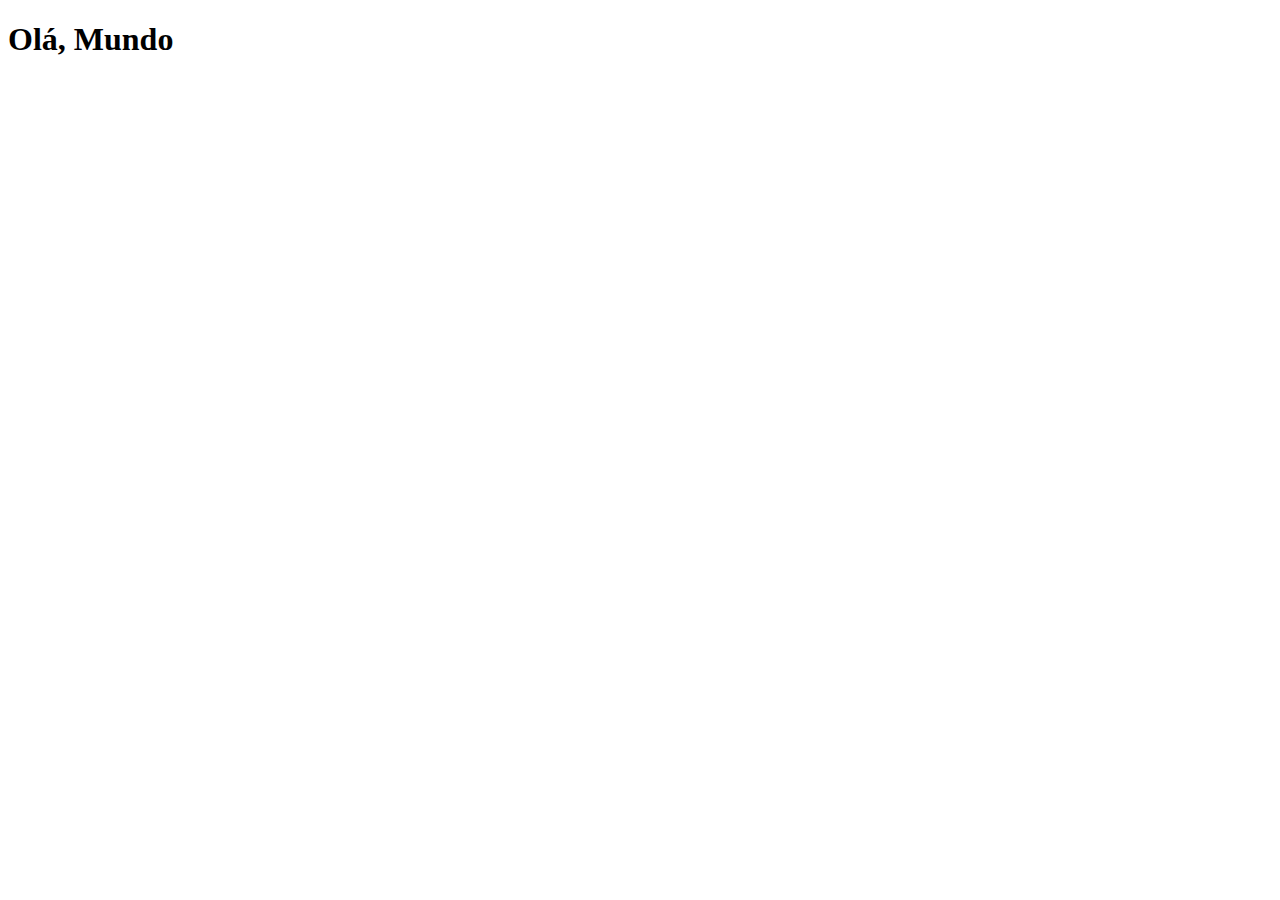
==== index.html @ 0822b2c0 "Create index.html" ====
<!DOCTYPE html>
<html lang="pt-br">
<head>
    <meta charset="UTF-8">
    <meta name="viewport" content="width=device-width, initial-scale=1.0">
    <link rel="shortcut icon" href="favicon.ico" type="image/x-icon">
    <title>Projeto Redes Sociais</title>
</head>
<body>
    <h1>Olá, Mundo</h1>
</body>
</html>
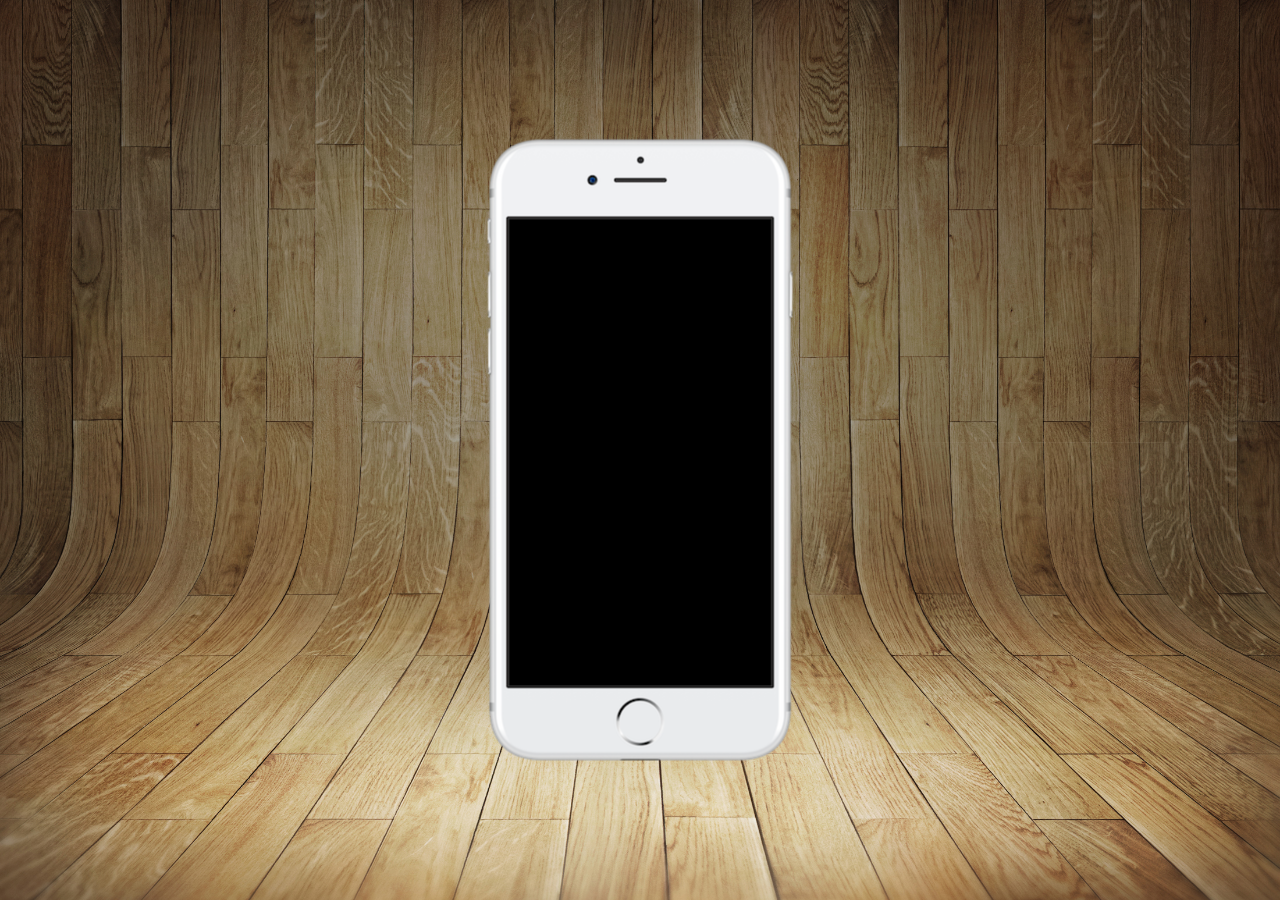
==== commit e077bc19: "inserindo estilos" ====
--- a/index.html
+++ b/index.html
@@ -4,9 +4,17 @@
     <meta charset="UTF-8">
     <meta name="viewport" content="width=device-width, initial-scale=1.0">
     <link rel="shortcut icon" href="favicon.ico" type="image/x-icon">
+    <link rel="stylesheet" href="estilos/style.css">
     <title>Projeto Redes Sociais</title>
 </head>
 <body>
-    <h1>Olá, Mundo</h1>
+    <main>
+        <section id="telefone">
+
+        </section>
+        <section id="redes sociais">
+
+        </section>
+    </main>
 </body>
 </html>--- a/estilos/style.css
+++ b/estilos/style.css
@@ -0,0 +1,35 @@
+@charset "UTF-8";
+
+* {
+    margin: 0px;
+    padding: 0px;
+    font-family: Arial, Helvetica, sans-serif;
+}
+
+html, body {
+    height: 100vh;
+    width: 100vw;
+    background-color: black;
+}
+
+body {
+    background: url("../imagens/fundo-madeira.jpg") no-repeat top center;
+    background-size: cover;
+    background-attachment: fixed;
+}
+main {
+    position: relative;
+    height: 100vh;
+}
+
+section#telefone {
+    position: absolute;
+    top: 50%;
+    left: 50%;
+    transform: translate(-50%, -50%);
+    
+    height: 627px;
+    width: 311px;
+    background: url("../imagens/frame-iphone.png") no-repeat;
+    
+}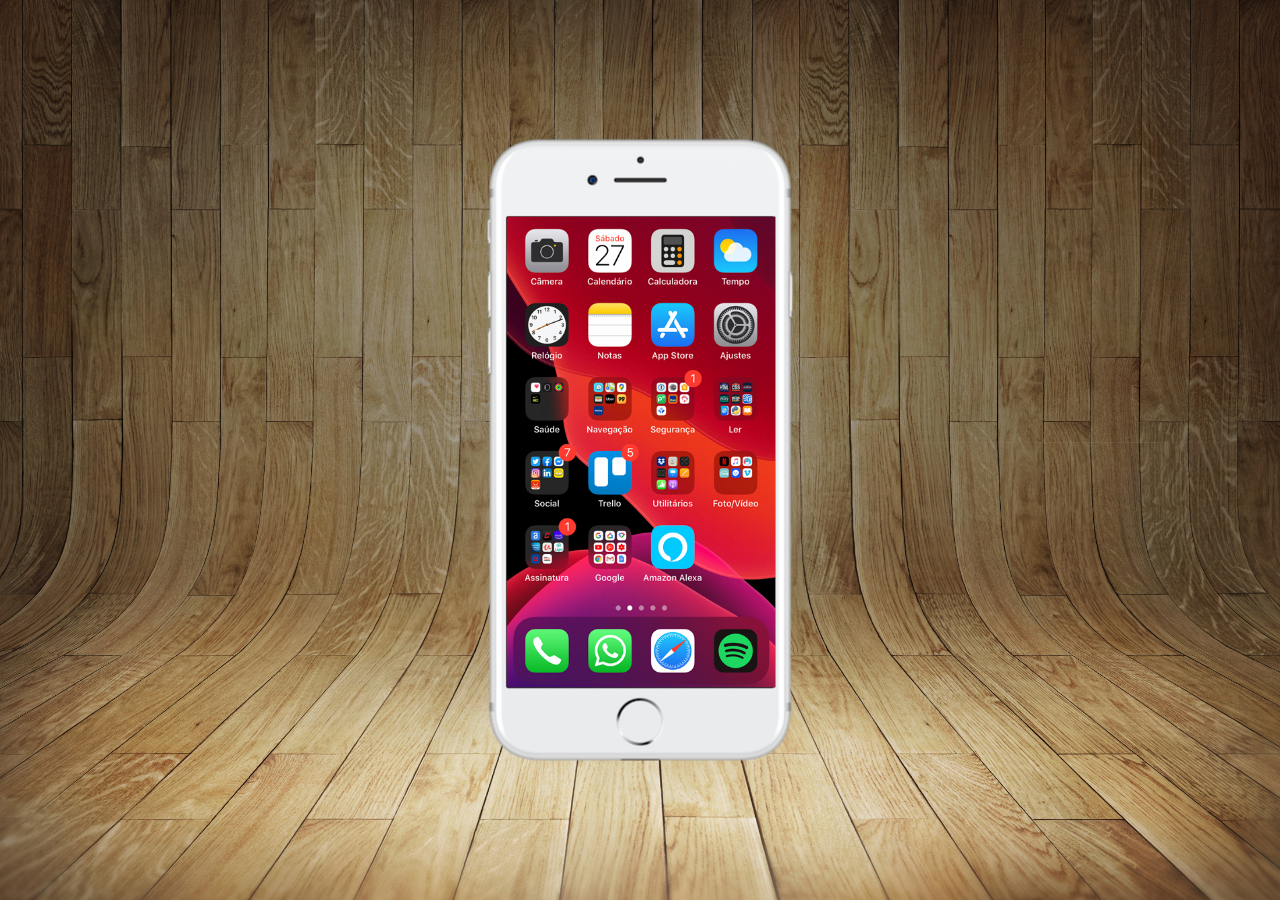
==== commit d0045a67: "criei a tela home" ====
--- a/index.html
+++ b/index.html
@@ -10,7 +10,7 @@
 <body>
     <main>
         <section id="telefone">
-
+            <iframe src="home.html" name="tela" id="tela" frameborder="0"></iframe>
         </section>
         <section id="redes sociais">
 
--- a/estilos/style.css
+++ b/estilos/style.css
@@ -17,6 +17,7 @@
     background-size: cover;
     background-attachment: fixed;
 }
+
 main {
     position: relative;
     height: 100vh;
@@ -32,4 +33,12 @@
     width: 311px;
     background: url("../imagens/frame-iphone.png") no-repeat;
     
+}
+
+iframe#tela {
+    position: relative;
+    top: 80px;
+    left: 22px;
+    width: 269px;
+    height: 471px;
 }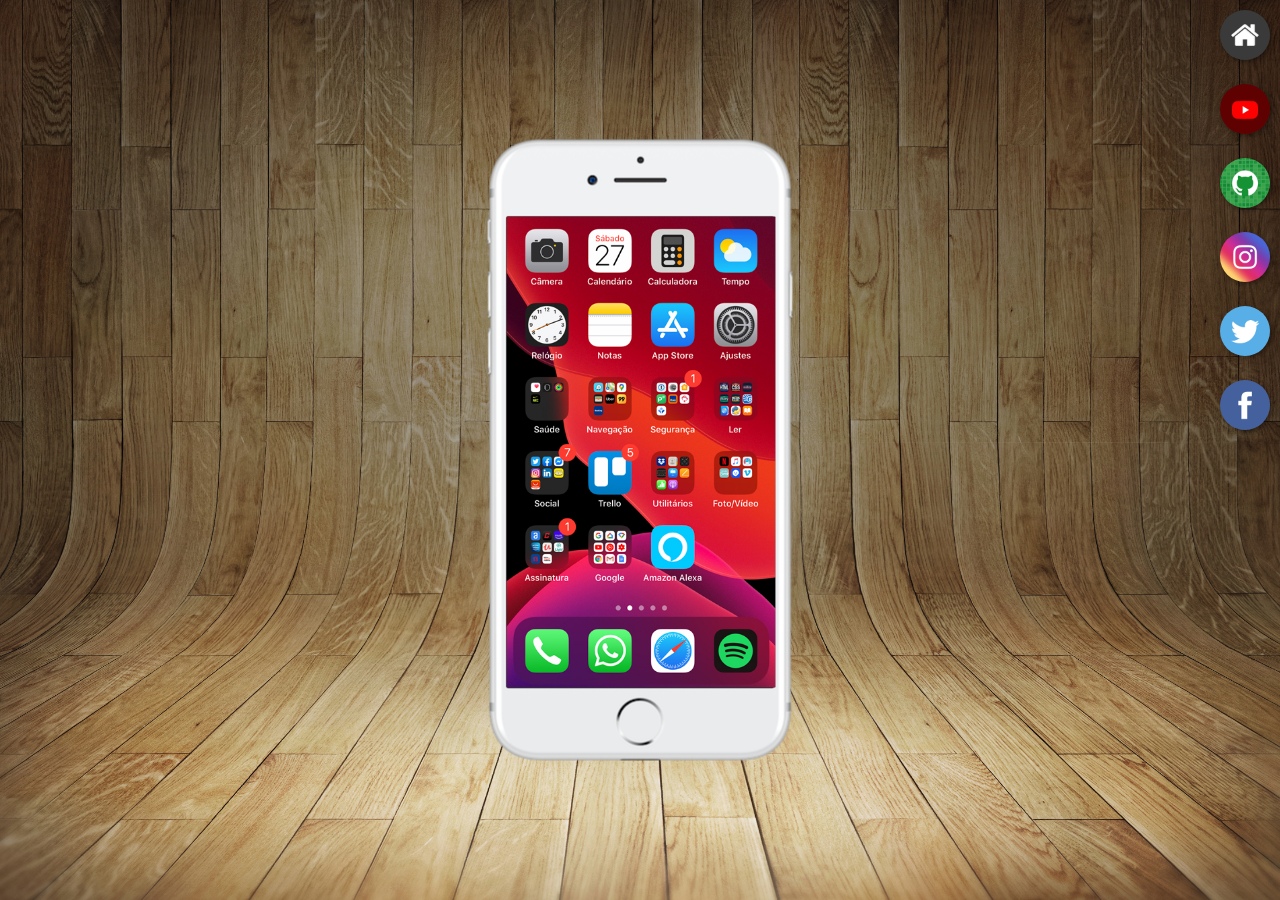
==== commit bc147c41: "criei botões na lateral" ====
--- a/index.html
+++ b/index.html
@@ -10,10 +10,17 @@
 <body>
     <main>
         <section id="telefone">
-            <iframe src="home.html" name="tela" id="tela" frameborder="0"></iframe>
+            <iframe src="home.html" name="tela" id="tela" frameborder="0">
+                Seu navegdor não é comptivel com isso.
+            </iframe>
         </section>
-        <section id="redes sociais">
-
+        <section id="redes-sociais">
+            <a href="#" target="tela"><img src="imagens/logo-home.jpg" alt="Home"></a><br>
+            <a href="#" target="tela"><img src="imagens/logo-youtube.jpg" alt="Youtube"></a><br>
+            <a href="#" target="tela"><img src="imagens/logo-github.jpg" alt="GitHub"></a><br>
+            <a href="#" target="tela"><img src="imagens/logo-instagram.jpg" alt="Instagram"></a><br>
+            <a href="#" target="tela"><img src="imagens/logo-twitter.jpg" alt="X"></a><br>
+            <a href="#" target="tela"><img src="imagens/logo-facebook.jpg" alt="Facebook"></a>
         </section>
     </main>
 </body>
--- a/estilos/style.css
+++ b/estilos/style.css
@@ -41,4 +41,23 @@
     left: 22px;
     width: 269px;
     height: 471px;
+}
+
+section#redes-sociais {
+    text-align: right;
+}
+
+section#redes-sociais img {
+    width: 50px;
+    margin: 10px;
+    border-radius: 50%;
+    box-shadow: 2px 2px 5px rgba(0, 0, 0, 0.404);
+    box-sizing: border-box;
+}
+
+section#redes-sociais img:hover {
+    border: 2px solid rgba(255, 255, 255, 0.61);
+    transform: translate(-3px , -3px);
+    box-shadow: 5px 5px 10px rgba(0, 0, 0, 0.603);
+    transition: transform .5s, border 1s;
 }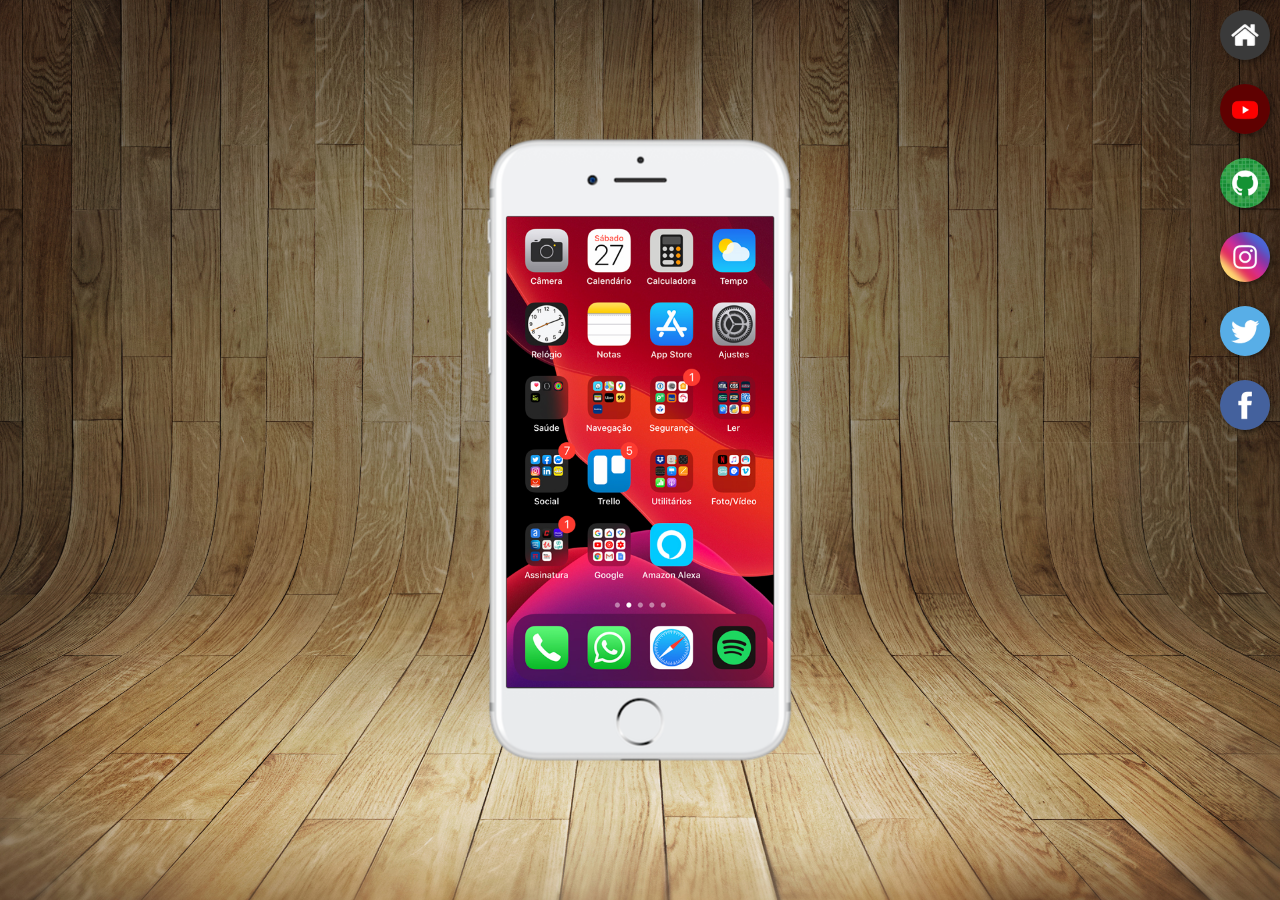
==== commit 6c663b75: "Atualizando links" ====
--- a/index.html
+++ b/index.html
@@ -15,12 +15,12 @@
             </iframe>
         </section>
         <section id="redes-sociais">
-            <a href="#" target="tela"><img src="imagens/logo-home.jpg" alt="Home"></a><br>
-            <a href="#" target="tela"><img src="imagens/logo-youtube.jpg" alt="Youtube"></a><br>
-            <a href="#" target="tela"><img src="imagens/logo-github.jpg" alt="GitHub"></a><br>
-            <a href="#" target="tela"><img src="imagens/logo-instagram.jpg" alt="Instagram"></a><br>
-            <a href="#" target="tela"><img src="imagens/logo-twitter.jpg" alt="X"></a><br>
-            <a href="#" target="tela"><img src="imagens/logo-facebook.jpg" alt="Facebook"></a>
+            <a href="home.html" target="tela"><img src="imagens/logo-home.jpg" alt="Home"></a><br>
+            <a href="youtube.html" target="tela"><img src="imagens/logo-youtube.jpg" alt="Youtube"></a><br>
+            <a href="github.html" target="tela"><img src="imagens/logo-github.jpg" alt="GitHub"></a><br>
+            <a href="instagram.html" target="tela"><img src="imagens/logo-instagram.jpg" alt="Instagram"></a><br>
+            <a href="x.html" target="tela"><img src="imagens/logo-twitter.jpg" alt="X"></a><br>
+            <a href="facebook.html" target="tela"><img src="imagens/logo-facebook.jpg" alt="Facebook"></a>
         </section>
     </main>
 </body>
--- a/estilos/style.css
+++ b/estilos/style.css
@@ -39,7 +39,7 @@
     position: relative;
     top: 80px;
     left: 22px;
-    width: 269px;
+    width: 267px;
     height: 471px;
 }
 
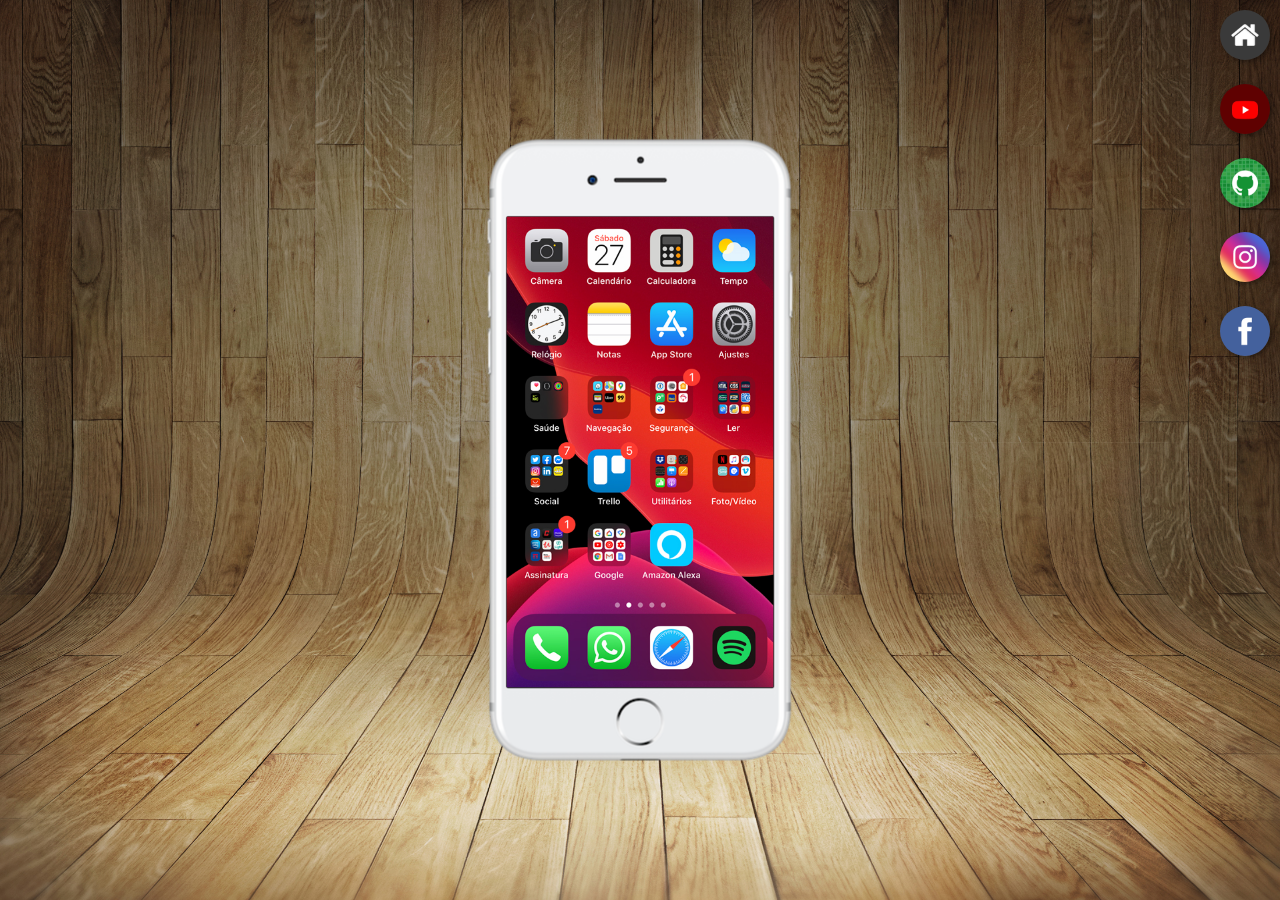
==== commit 062211fd: "Update index.html" ====
--- a/index.html
+++ b/index.html
@@ -19,7 +19,6 @@
             <a href="youtube.html" target="tela"><img src="imagens/logo-youtube.jpg" alt="Youtube"></a><br>
             <a href="github.html" target="tela"><img src="imagens/logo-github.jpg" alt="GitHub"></a><br>
             <a href="instagram.html" target="tela"><img src="imagens/logo-instagram.jpg" alt="Instagram"></a><br>
-            <a href="x.html" target="tela"><img src="imagens/logo-twitter.jpg" alt="X"></a><br>
             <a href="facebook.html" target="tela"><img src="imagens/logo-facebook.jpg" alt="Facebook"></a>
         </section>
     </main>
